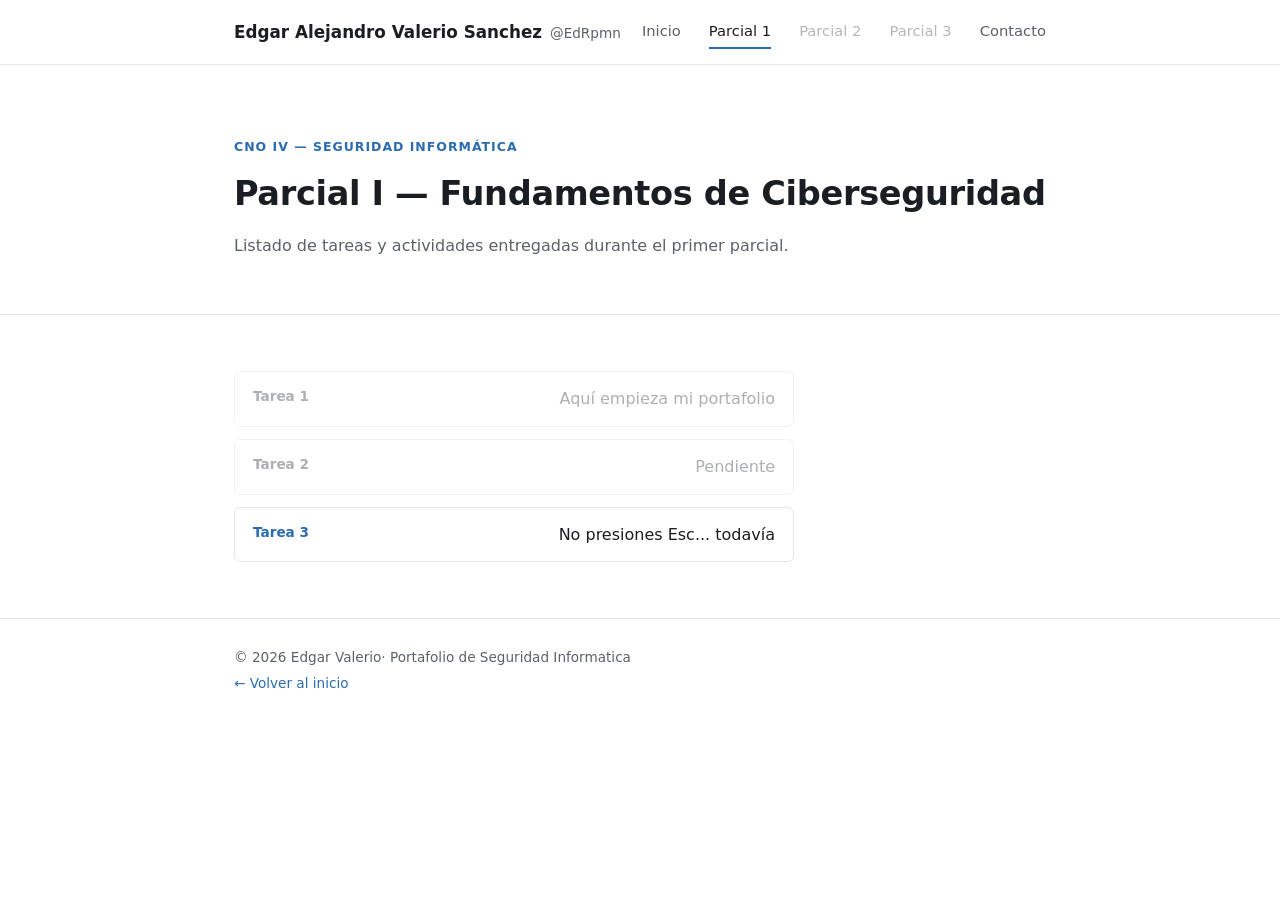
==== parcial1/index.html @ bfaf56d3 "Add files via upload" ====
<!DOCTYPE html>
<html lang="es">
<head>
  <meta charset="UTF-8">
  <meta name="viewport" content="width=device-width, initial-scale=1.0">
  <title>Parcial 1 — Portafolio Edgar</title>
  <link rel="stylesheet" href="../style.css">
</head>
<body>

  <header class="site-header">
    <div class="container header-inner">
      <div class="brand">
        <span class="brand-name">Edgar Alejandro Valerio Sanchez</span>
        <span class="brand-alias">@EdRpmn</span>
      </div>

      <button class="nav-toggle" id="navToggle" aria-label="Abrir menú" aria-expanded="false">
        <span></span><span></span><span></span>
      </button>

      <nav class="site-nav" id="siteNav">
        <a href="../index.html">Inicio</a>
        <a href="index.html" class="active">Parcial 1</a>
        <a href="#" class="disabled">Parcial 2</a>
        <a href="#" class="disabled">Parcial 3</a>
        <a href="../index.html#contacto">Contacto</a>
      </nav>
    </div>
  </header>

  <main>

    <section class="hero">
      <div class="container">
        <p class="eyebrow">CNO IV — Seguridad Informática</p>
        <h1>Parcial I — Fundamentos de Ciberseguridad</h1>
        <p class="subtitle">Listado de tareas y actividades entregadas durante el primer parcial.</p>
      </div>
    </section>

    <section class="section" id="tareas">
      <div class="container">
        <ul class="task-list">
          <li class="task-item disabled">
            <span class="task-num">Tarea 1</span>
            <span class="task-title">Aquí empieza mi portafolio</span>
          </li>
          <li class="task-item disabled">
            <span class="task-num">Tarea 2</span>
            <span class="task-title">Pendiente</span>
          </li>
          <li class="task-item">
            <a href="tarea3.html">
              <span class="task-num">Tarea 3</span>
              <span class="task-title">No presiones Esc... todavía</span>
            </a>
          </li>
        </ul>
      </div>
    </section>

  </main>

  <footer class="site-footer">
    <div class="container footer-inner">
      <p>&copy; <span id="year"></span> Edgar Valerio· Portafolio de Seguridad Informatica</p>
      <p class="footer-secondary"><a href="../index.html">&larr; Volver al inicio</a></p>
    </div>
  </footer>

  <script src="../script.js"></script>
</body>
</html>
---- style.css ----
:root {
  --bg: #ffffff;
  --bg-alt: #f6f7f9;
  --text: #1a1d21;
  --text-muted: #5b6169;
  --border: #e4e6ea;
  --accent: #2b6cb0;
  --accent-dark: #1e4e80;
  --radius: 6px;
  --max-width: 860px;
}

* {
  box-sizing: border-box;
}

html {
  scroll-behavior: smooth;
}

body {
  margin: 0;
  font-family: "Segoe UI", system-ui, -apple-system, Roboto, sans-serif;
  color: var(--text);
  background: var(--bg);
  line-height: 1.6;
  -webkit-font-smoothing: antialiased;
}

.container {
  max-width: var(--max-width);
  margin: 0 auto;
  padding: 0 24px;
}

h1, h2 {
  font-weight: 600;
  letter-spacing: -0.01em;
}

a {
  color: var(--accent);
  text-decoration: none;
}

/* Header */

.site-header {
  border-bottom: 1px solid var(--border);
  position: sticky;
  top: 0;
  background: var(--bg);
  z-index: 10;
}

.header-inner {
  display: flex;
  align-items: center;
  justify-content: space-between;
  height: 64px;
}

.brand {
  display: flex;
  align-items: baseline;
  gap: 8px;
}

.brand-name {
  font-weight: 700;
  font-size: 1.05rem;
}

.brand-alias {
  color: var(--text-muted);
  font-size: 0.85rem;
}

.site-nav {
  display: flex;
  gap: 28px;
}

.site-nav a {
  color: var(--text-muted);
  font-size: 0.92rem;
  padding: 4px 0;
  border-bottom: 2px solid transparent;
}

.site-nav a:hover {
  color: var(--text);
}

.site-nav a.active {
  color: var(--text);
  border-bottom-color: var(--accent);
}

.site-nav a.disabled {
  pointer-events: none;
  opacity: 0.45;
}

.nav-toggle {
  display: none;
  flex-direction: column;
  gap: 4px;
  background: none;
  border: none;
  cursor: pointer;
  padding: 8px;
}

.nav-toggle span {
  width: 22px;
  height: 2px;
  background: var(--text);
  display: block;
}

/* Hero */

.hero {
  padding: 72px 0 56px;
  border-bottom: 1px solid var(--border);
}

.eyebrow {
  text-transform: uppercase;
  letter-spacing: 0.08em;
  font-size: 0.78rem;
  color: var(--accent);
  margin: 0 0 10px;
  font-weight: 600;
}

.hero h1 {
  font-size: 2.1rem;
  margin: 0 0 12px;
}

.subtitle {
  color: var(--text-muted);
  font-size: 1rem;
  margin: 0;
  max-width: 620px;
}

/* Sections */

.section {
  padding: 56px 0;
}

.section.alt {
  background: var(--bg-alt);
}

.section h2 {
  font-size: 1.35rem;
  margin: 0 0 20px;
}

.section p {
  color: var(--text-muted);
  max-width: 640px;
}

.tech-list {
  list-style: none;
  margin: 0;
  padding: 0;
  display: grid;
  gap: 14px;
  max-width: 480px;
}

.tech-list li {
  display: flex;
  justify-content: space-between;
  padding: 12px 16px;
  background: var(--bg-alt);
  border-radius: var(--radius);
  font-size: 0.92rem;
}

.tech-label {
  color: var(--text-muted);
}

/* Contact form */

.contact-form {
  max-width: 440px;
  margin-top: 24px;
}

.form-row {
  margin-bottom: 16px;
  display: flex;
  flex-direction: column;
  gap: 6px;
}

.form-row label {
  font-size: 0.85rem;
  color: var(--text-muted);
}

.form-row input,
.form-row textarea {
  border: 1px solid var(--border);
  border-radius: var(--radius);
  padding: 10px 12px;
  font-family: inherit;
  font-size: 0.95rem;
  background: var(--bg);
  color: var(--text);
}

.form-row input:focus,
.form-row textarea:focus {
  outline: none;
  border-color: var(--accent);
}

.contact-form button {
  background: var(--accent);
  color: #fff;
  border: none;
  border-radius: var(--radius);
  padding: 10px 22px;
  font-size: 0.95rem;
  cursor: pointer;
}

.contact-form button:hover {
  background: var(--accent-dark);
}

.form-status {
  margin: 10px 0 0;
  font-size: 0.85rem;
  color: var(--text-muted);
  min-height: 1.2em;
}

/* Lista de tareas por parcial */

.task-list {
  list-style: none;
  margin: 0;
  padding: 0;
  display: grid;
  gap: 12px;
  max-width: 560px;
}

.task-item {
  border: 1px solid var(--border);
  border-radius: var(--radius);
  padding: 14px 18px;
}

.task-item a {
  display: flex;
  justify-content: space-between;
  color: var(--text);
}

.task-item.disabled {
  display: flex;
  justify-content: space-between;
  color: var(--text-muted);
  opacity: 0.5;
}

.task-num {
  font-weight: 600;
  font-size: 0.85rem;
  color: var(--accent);
}

.task-item.disabled .task-num {
  color: var(--text-muted);
}

/* Listas, código inline y notas dentro de una tarea */

.plain-list {
  color: var(--text-muted);
  max-width: 640px;
  padding-left: 20px;
  margin: 12px 0 0;
}

.plain-list li {
  margin-bottom: 8px;
}

.section h3 {
  font-size: 1.05rem;
  margin: 28px 0 4px;
}

.section p code {
  background: var(--bg-alt);
  padding: 2px 6px;
  border-radius: 4px;
  font-size: 0.88em;
}

/* Grid de evidencias */

.evidence-grid {
  display: grid;
  grid-template-columns: repeat(auto-fit, minmax(260px, 1fr));
  gap: 20px;
  margin: 28px 0;
}

.evidence-item {
  margin: 0;
}

.evidence-item .evidence-img {
  margin-top: 0;
  display: block;
  width: 100%;
  border: 1px solid var(--border);
  border-radius: var(--radius);
}

.evidence-item figcaption {
  font-size: 0.82rem;
  color: var(--text-muted);
  margin-top: 6px;
}

/* Botón de descarga */

.download-btn {
  display: inline-block;
  background: var(--accent);
  color: #fff;
  padding: 12px 24px;
  border-radius: var(--radius);
  font-size: 0.95rem;
  margin-top: 12px;
}

.download-btn:hover {
  background: var(--accent-dark);
}

/* Footer */

.site-footer {
  border-top: 1px solid var(--border);
  padding: 28px 0;
}

.footer-inner p {
  margin: 0;
  font-size: 0.85rem;
  color: var(--text-muted);
}

.footer-secondary {
  margin-top: 4px !important;
}

/* Responsive */

@media (max-width: 640px) {
  .nav-toggle {
    display: flex;
  }

  .site-nav {
    position: absolute;
    top: 64px;
    left: 0;
    right: 0;
    background: var(--bg);
    border-bottom: 1px solid var(--border);
    flex-direction: column;
    gap: 0;
    display: none;
  }

  .site-nav.open {
    display: flex;
  }

  .site-nav a {
    padding: 14px 24px;
    border-bottom: 1px solid var(--border);
  }

  .hero h1 {
    font-size: 1.6rem;
  }
}
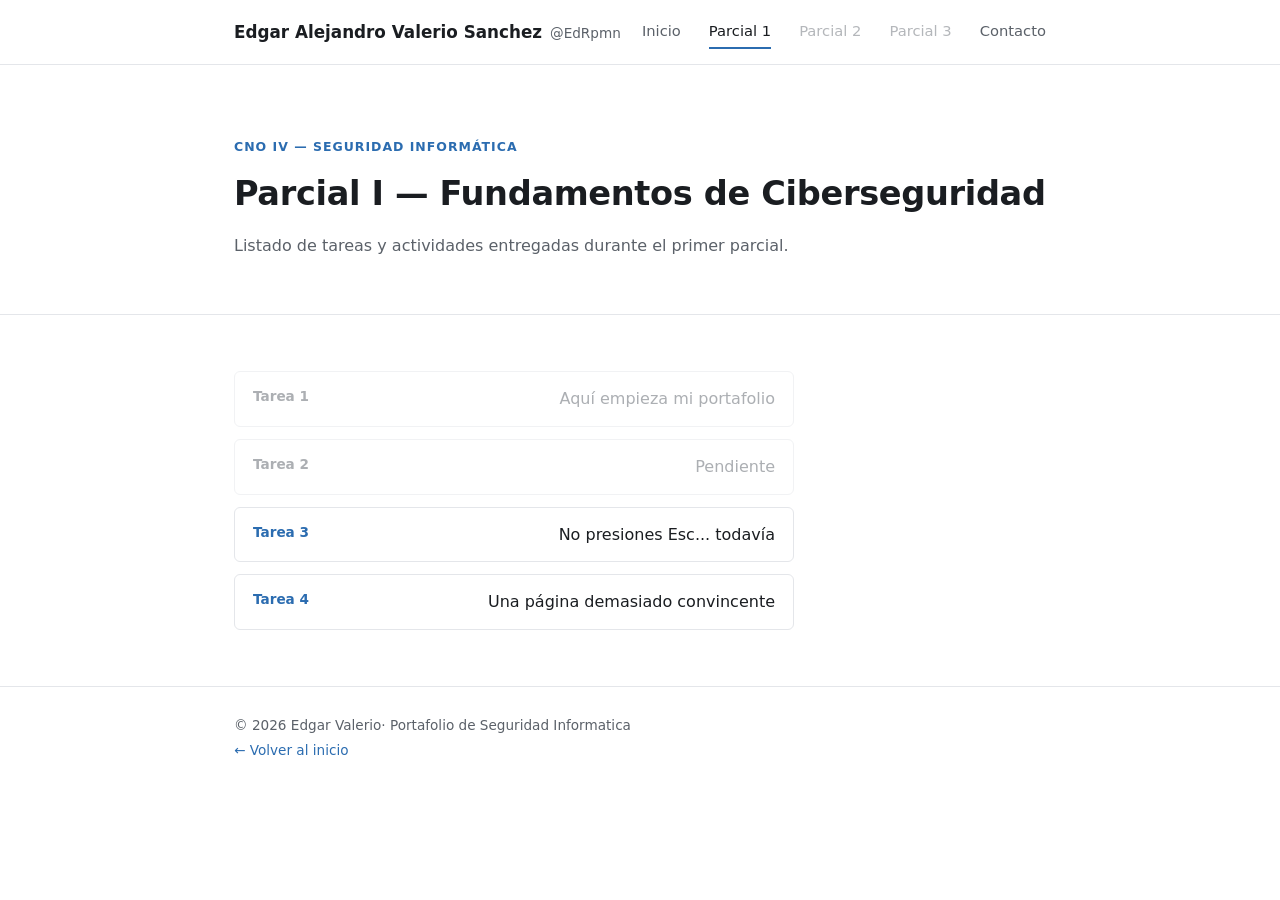
==== commit c03610c7: "Add files via upload" ====
--- a/parcial1/index.html
+++ b/parcial1/index.html
@@ -56,6 +56,12 @@
               <span class="task-title">No presiones Esc... todavía</span>
             </a>
           </li>
+          <li class="task-item">
+            <a href="tarea4.html">
+              <span class="task-num">Tarea 4</span>
+              <span class="task-title">Una página demasiado convincente</span>
+            </a>
+          </li>
         </ul>
       </div>
     </section>
--- a/style.css
+++ b/style.css
@@ -309,6 +309,10 @@
   padding: 2px 6px;
   border-radius: 4px;
   font-size: 0.88em;
+}
+
+.plain-list.numbered {
+  list-style: decimal;
 }
 
 /* Grid de evidencias */
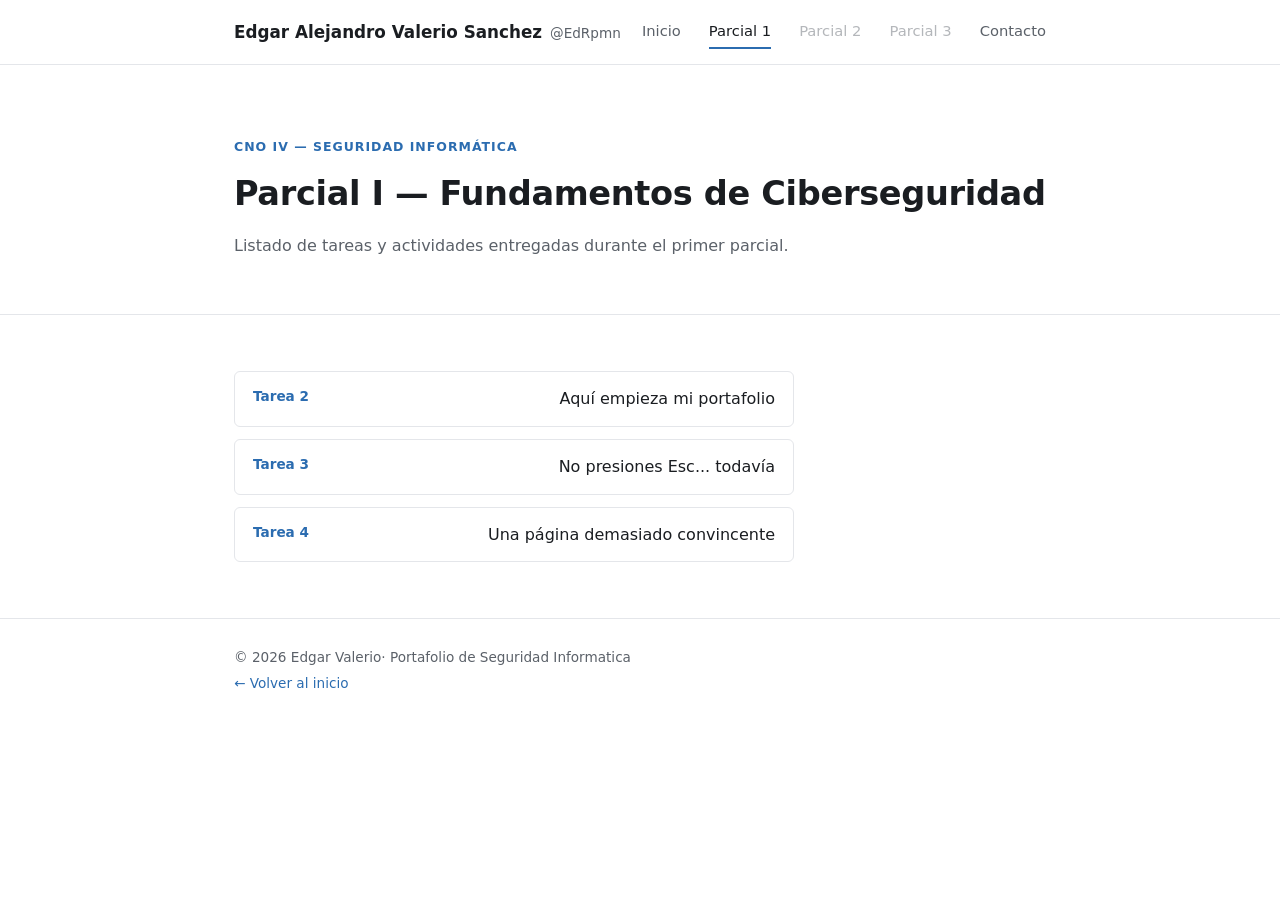
==== commit 9344fb68: "Update index.html" ====
--- a/parcial1/index.html
+++ b/parcial1/index.html
@@ -42,13 +42,11 @@
     <section class="section" id="tareas">
       <div class="container">
         <ul class="task-list">
-          <li class="task-item disabled">
-            <span class="task-num">Tarea 1</span>
-            <span class="task-title">Aquí empieza mi portafolio</span>
-          </li>
-          <li class="task-item disabled">
-            <span class="task-num">Tarea 2</span>
-            <span class="task-title">Pendiente</span>
+          <li class="task-item">
+            <a href="../index.html">
+              <span class="task-num">Tarea 2</span>
+              <span class="task-title">Aquí empieza mi portafolio</span>
+            </a>
           </li>
           <li class="task-item">
             <a href="tarea3.html">
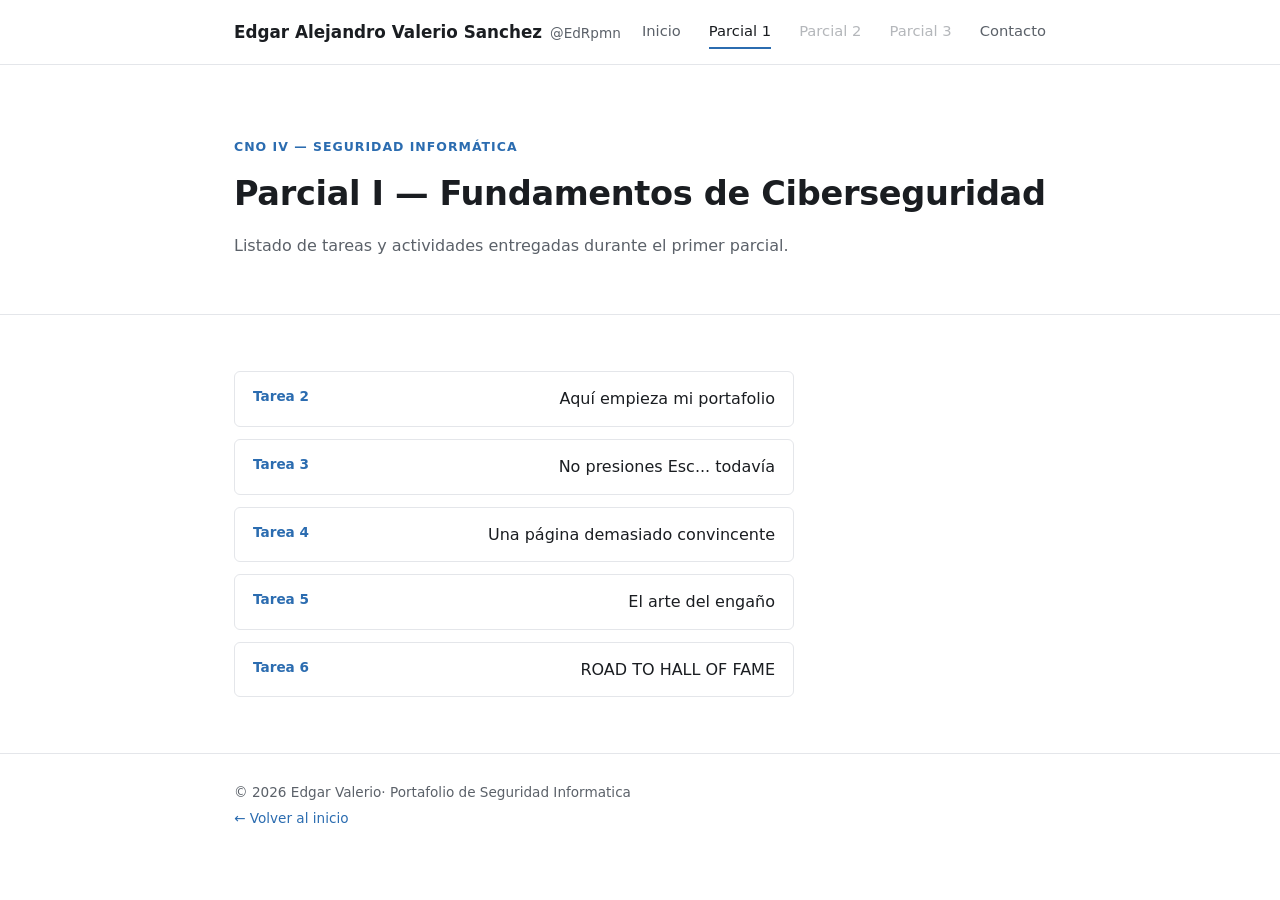
==== commit c7254b9e: "Update index.html" ====
--- a/parcial1/index.html
+++ b/parcial1/index.html
@@ -60,6 +60,19 @@
               <span class="task-title">Una página demasiado convincente</span>
             </a>
           </li>
+          <li class="task-item">
+            <a href="tarea5.html">
+              <span class="task-num">Tarea 5</span>
+              <span class="task-title">El arte del engaño</span>
+            </a>
+          </li>
+          <li class="task-item">
+            <a href="tarea6.html">
+              <span class="task-num">Tarea 6</span>
+              <span class="task-title">ROAD TO HALL OF FAME</span>
+            </a>
+          </li>
+          
         </ul>
       </div>
     </section>
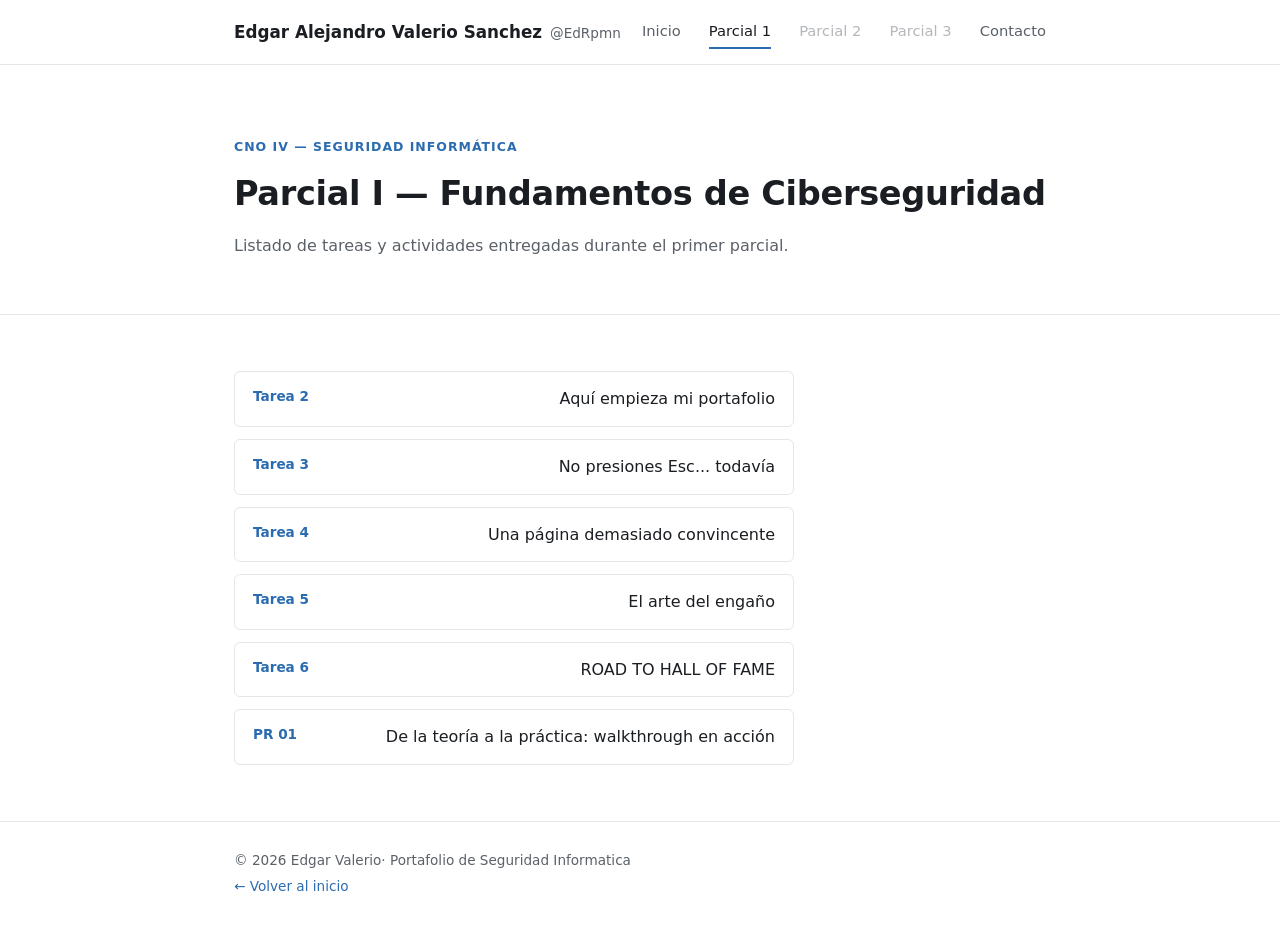
==== commit eb5281b7: "Update index.html" ====
--- a/parcial1/index.html
+++ b/parcial1/index.html
@@ -72,6 +72,12 @@
               <span class="task-title">ROAD TO HALL OF FAME</span>
             </a>
           </li>
+          <li class="task-item">
+            <a href="PR01.html">
+              <span class="task-num">PR 01</span>
+              <span class="task-title">De la teoría a la práctica: walkthrough en acción</span>
+            </a>
+          </li>
           
         </ul>
       </div>
